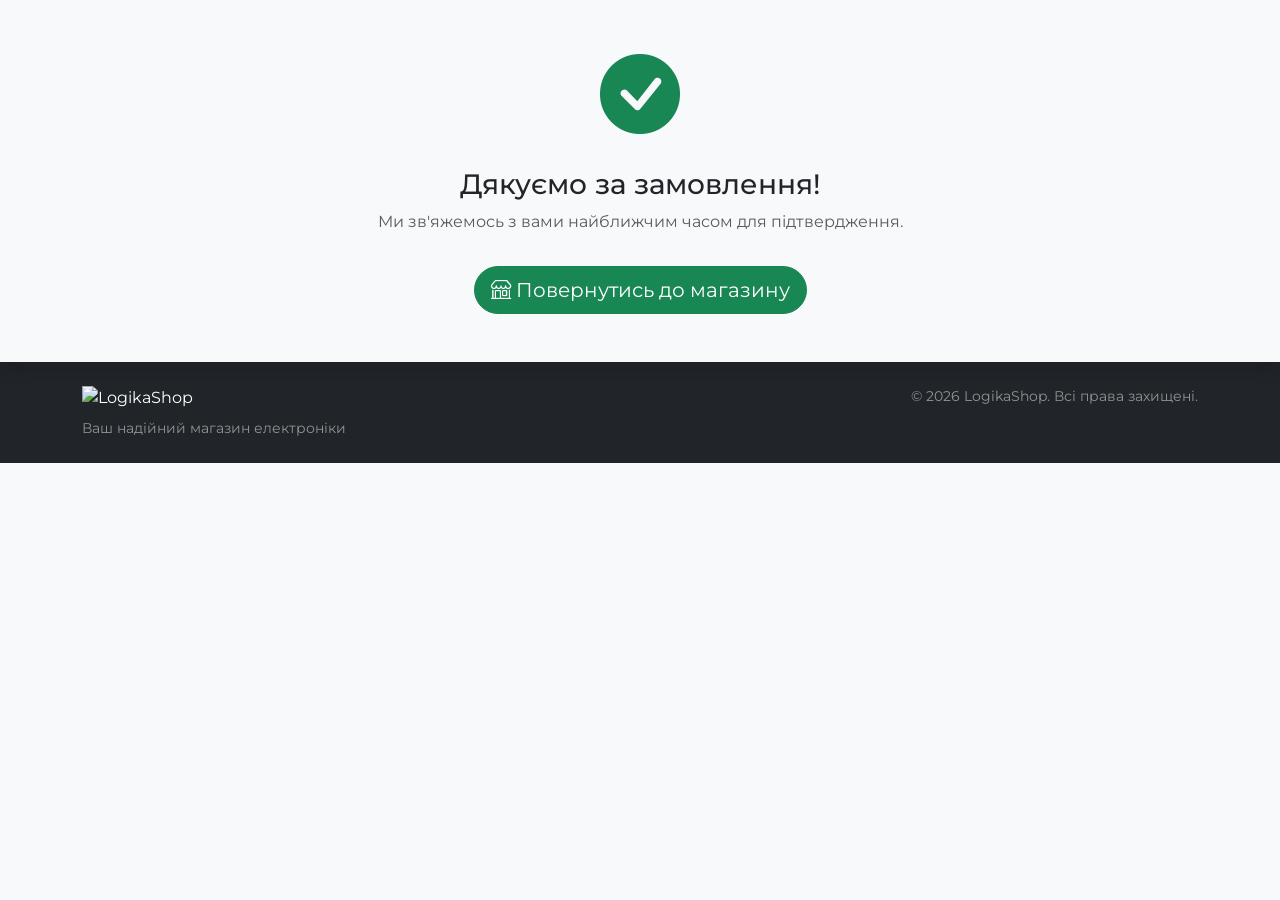
==== cart.html @ b044583e "123" ====
<!DOCTYPE html>

    </main>

    <!-- Модальне вікно успішного замовлення -->
    <div class="modal fade" id="successModal" tabindex="-1" aria-hidden="true" data-bs-backdrop="static"><html lang="uk">

<head>
    <meta charset="UTF-8">
    <meta name="viewport" content="width=device-width, initial-scale=1.0">
    <title>Кошик - LogikaShop</title>

    <!-- Bootstrap CSS -->
    <link href="https://cdn.jsdelivr.net/npm/bootstrap@5.3.3/dist/css/bootstrap.min.css" rel="stylesheet">

    <!-- Bootstrap Icons -->
    <link href="https://cdn.jsdelivr.net/npm/bootstrap-icons@1.11.3/font/bootstrap-icons.css" rel="stylesheet">

    <!-- Google Fonts -->
    <link href="https://fonts.googleapis.com/css2?family=Montserrat:wght@400;500;600;700&display=swap" rel="stylesheet">

    <!-- Custom CSS -->
    <link rel="stylesheet" href="style/style.css">
</head>

<body class="bg-light">
    <!-- Навігація -->
    <nav class="navbar navbar-expand-lg navbar-dark bg-dark sticky-top shadow">
        <div class="container">
            <a class="navbar-brand d-flex align-items-center" href="index.html">
                <img src="img/logo_white.png" alt="LogikaShop" height="40">
            </a>

            <a href="index.html" class="btn btn-outline-light rounded-pill">
                <i class="bi bi-arrow-left"></i> До магазину
            </a>
        </div>
    </nav>

    <!-- Заголовок сторінки -->
    <div class="bg-dark text-white py-4 mb-4">
        <div class="container">
            <h1 class="mb-0">
                <i class="bi bi-cart3"></i> Кошик
            </h1>
        </div>
    </div>

    <!-- Основний контент -->
    <main class="container mb-5">
        <div class="row">
            <div class="col-12 col-lg-5">
                <!-- Товари в кошику -->
                <div class="card shadow-sm border-0">
                    <div class="card-header bg-white py-3">
                        <h5 class="mb-0">
                            <i class="bi bi-bag"></i> Товари у кошику
                            <span class="badge bg-warning text-dark ms-2" id="cartItemsCount">0</span>
                        </h5>
                    </div>
                    <div class="card-body p-0" id="cartItems">
                        <!-- Товари будуть додані через JS -->

                    </div>
                    <div class="card-footer d-flex justify-content-between">
                        <strong class="fs-5">Всього:</strong>
                        <strong class="fs-5 text-success" id="totalPrice">0 грн</strong>
                    </div>
                </div>
            </div>
            <div class="col-12 col-lg-7">
                <!-- Форма замовлення -->
                <div class="card shadow-sm border-0 mb-4" id="checkoutCard">
                    <div class="card-header bg-dark text-white py-3">
                        <h5 class="mb-0">
                            <i class="bi bi-clipboard-check"></i> Оформлення
                        </h5>
                    </div>
                    <div class="card-body">
                        <form id="checkoutForm">
                            <div class="mb-3">
                                <label for="customerName" class="form-label">
                                    <i class="bi bi-person"></i> Ваше ім'я
                                </label>
                                <input type="text" class="form-control" id="customerName" required
                                    placeholder="Введіть ваше ім'я">
                            </div>
                            <div class="mb-3">
                                <label for="customerPhone" class="form-label">
                                    <i class="bi bi-telephone"></i> Телефон
                                </label>
                                <input type="tel" class="form-control" id="customerPhone" required
                                    placeholder="+380 XX XXX XX XX">
                            </div>
                            <div class="mb-3">
                                <label for="customerEmail" class="form-label">
                                    <i class="bi bi-envelope"></i> Email
                                </label>
                                <input type="email" class="form-control" id="customerEmail" required
                                    placeholder="your@email.com">
                            </div>
                            <div class="mb-3">
                                <label for="customerAddress" class="form-label">
                                    <i class="bi bi-geo-alt"></i> Адреса доставки
                                </label>
                                <textarea class="form-control" id="customerAddress" rows="2" required
                                    placeholder="Місто, вулиця, будинок"></textarea>
                            </div>
                            <div class="mb-3">
                                <label class="form-label">
                                    <i class="bi bi-credit-card-2-front"></i> Спосіб оплати
                                </label>
                                <div class="form-check">
                                    <input class="form-check-input" type="radio" name="paymentMethod" id="paymentCash"
                                        value="cash" checked>
                                    <label class="form-check-label" for="paymentCash">
                                        <i class="bi bi-cash"></i> Готівкою при отриманні
                                    </label>
                                </div>
                                <div class="form-check">
                                    <input class="form-check-input" type="radio" name="paymentMethod" id="paymentCard"
                                        value="card">
                                    <label class="form-check-label" for="paymentCard">
                                        <i class="bi bi-credit-card"></i> Карткою онлайн
                                    </label>
                                </div>
                            </div>

                            <button type="submit" class="btn btn-success w-100 btn-lg rounded-pill" id="submitOrder">
                                <i class="bi bi-check-circle"></i> Підтвердити замовлення
                            </button>
                        </form>
                    </div>
                </div>
            </div>
        </div>
        </div>
        </div>

        <div class="modal-dialog modal-dialog-centered">
            <div class="modal-content text-center border-0 shadow">
                <div class="modal-body py-5">
                    <i class="bi bi-check-circle-fill text-success display-1"></i>
                    <h3 class="mt-4">Дякуємо за замовлення!</h3>
                    <p class="text-muted">Ми зв'яжемось з вами найближчим часом для підтвердження.</p>
                    <a href="index.html" class="btn btn-success btn-lg mt-3 rounded-pill">
                        <i class="bi bi-shop"></i> Повернутись до магазину
                    </a>
                </div>
            </div>
        </div>
    </div>

    <!-- Футер -->
    <footer class="bg-dark text-white py-4 mt-auto">
        <div class="container">
            <div class="row">
                <div class="col-md-6 mb-3 mb-md-0">
                    <img src="img/logo_white.png" alt="LogikaShop" height="40" class="mb-2">
                    <p class="text-white-50 small mb-0">Ваш надійний магазин електроніки</p>
                </div>
                <div class="col-md-6 text-md-end">
                    <p class="text-white-50 small mb-0">&copy; 2026 LogikaShop. Всі права захищені.</p>
                </div>
            </div>
        </div>
    </footer>

    <!-- Bootstrap JS -->
    <script src="https://cdn.jsdelivr.net/npm/bootstrap@5.3.3/dist/js/bootstrap.bundle.min.js"></script>

    <!-- GSAP для анімацій -->
    <script src="https://cdnjs.cloudflare.com/ajax/libs/gsap/3.12.5/gsap.min.js"></script>
    <script src="https://cdnjs.cloudflare.com/ajax/libs/gsap/3.12.5/ScrollTrigger.min.js"></script>

    <!-- Cart JS -->
    <script src="js/script.js"></script>
</body>

</html>
---- style/style.css ----
body {
    font-family: 'Montserrat', sans-serif;
    background-color: #78b2ec;
}

.navbar-brand img {
    transition: transform 0.25s ease, filter 0.25s ease;
}

.navbar-brand:hover img {
    transform: scale(1.04);
    filter: drop-shadow(0 4px 10px rgba(255, 193, 7, 0.35));
}

/* Hero-секція */
.hero-section {
    background:  #ffffff url('../img/33.webp') center/cover no-repeat;
    padding: 8px 0;
    position: relative;
    overflow: hidden;
    height: 400px;

}

#productsGrid .card {
    transition: all 0.3s ease;
}

#productsGrid .card:hover {
    transform: translateY(-5px);
    box-shadow: 0 10px 30px rgba(193, 21, 21, 0.15) !important;
}

#productsGrid .card .card-img-top {
    height: 200px;
    object-fit: cover;
}

.btn {
    transition: transform 0.2s ease, box-shadow 0.2s ease;
}


.add-to-cart-btn:hover {
    transform: translateY(-2px) scale(1.03);
}


/* Кнопка кошика - hover */
#cartBtn:hover {
    background-color: #ffffff !important;
    border-color: #080808 !important;
    color: #212529 !important;
}

/* Кнопки категорій */
.category-btn.active {
    background-color: #ffc107 !important;
    border-color: #fdfdfd !important;
    color: #212529 !important;
}

.category-btn:not(.active):hover {
    transform: translateY(-2px);
}

footer a.text-white {
    transition: color 0.25s ease, transform 0.25s ease;
}

footer a.text-white:hover {
    color: #4d493f !important;
    transform: translateY(-2px) scale(1.08);
}

#cartItems .card {
    transition: transform 0.25s ease, background-color 0.25s ease;
}

#cartItems .card:hover {
    transform: translateX(4px);
    background-color: #f8f9fa;
}

#checkoutCard {
    transition: transform 0.25s ease, box-shadow 0.25s ease;
}

#checkoutCard:hover {
    transform: translateY(-4px);
    box-shadow: 0 14px 30px rgba(0, 0, 0, 0.1) !important;
}

/* Overflow для зображень */
.overflow-hidden {
    overflow: hidden;
}

/* Адаптивність */
@media (max-width: 768px) {
    .hero-section {
        padding: 40px 0;
        text-align: center;
    }
}
.product-card {
  transition: all 0.3s ease;
}
.product-card:hover {
  transform: translateY(-8px) scale(1.02);
  box-shadow: 0 10px 20px rgba(0,0,0,0.1);
}

#navbarNav{
  gap: 25px;
}
.my-btn {
  background-color: #44c9b5;
  border-color: #ffffff;
  color: #212529;
  transition: all 0.3s ease;
  opacity: 1;
}
.my-btn:hover {
  background-color: #e93535;
  border-color: #7a0303;
  color: #212529;
  transform: translateY(-2px) scale(1.05);
  box-shadow: 0 10px 20px rgba(0,0,0,0.15);
}
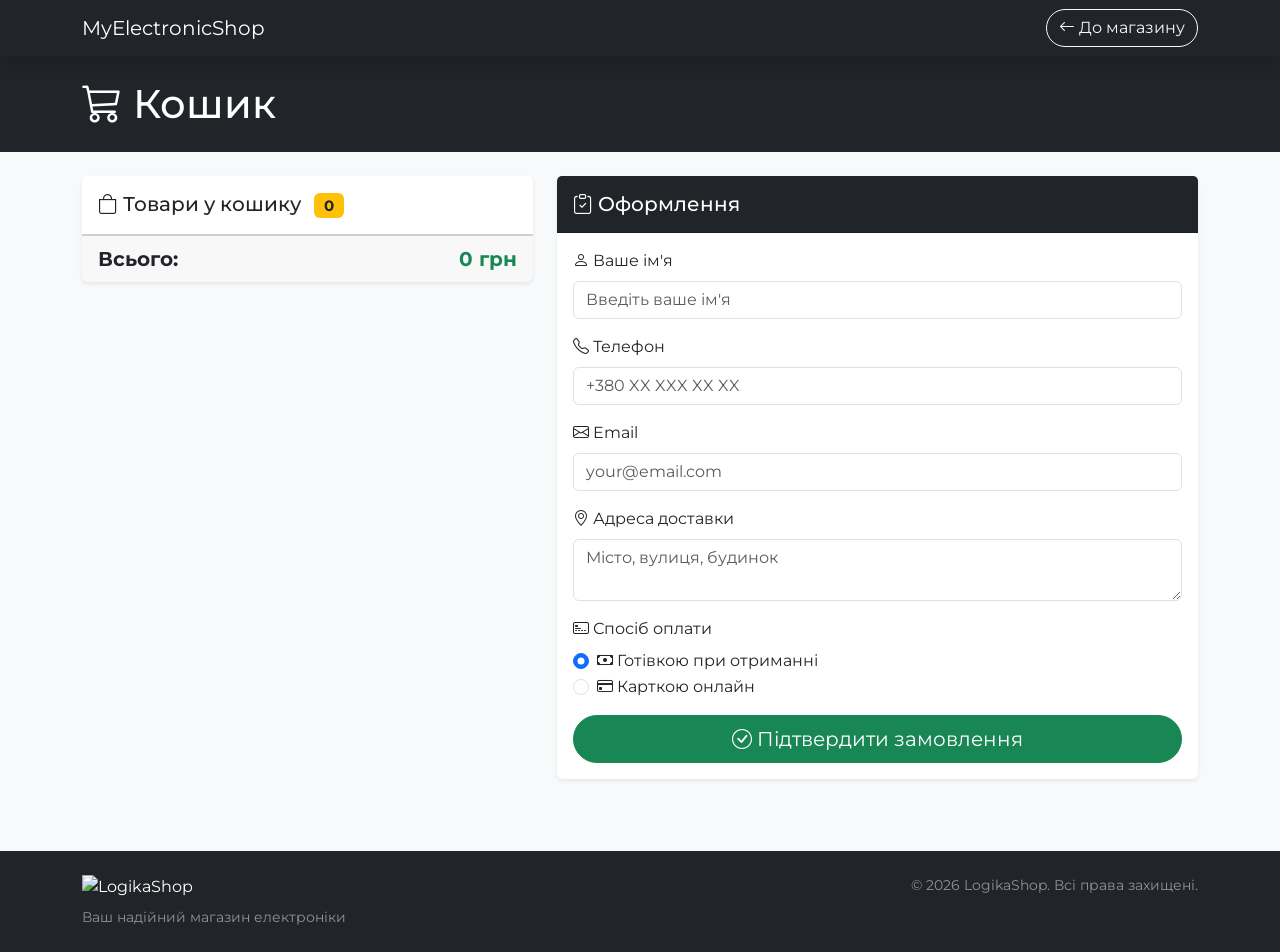
==== commit 1fa0d6b4: "3264726542" ====
--- a/cart.html
+++ b/cart.html
@@ -1,9 +1,5 @@
 <!DOCTYPE html>
-
-    </main>
-
-    <!-- Модальне вікно успішного замовлення -->
-    <div class="modal fade" id="successModal" tabindex="-1" aria-hidden="true" data-bs-backdrop="static"><html lang="uk">
+<html lang="uk">
 
 <head>
     <meta charset="UTF-8">
@@ -21,6 +17,7 @@
 
     <!-- Custom CSS -->
     <link rel="stylesheet" href="style/style.css">
+    <link rel="stylesheet" href="style/cart.css">
 </head>
 
 <body class="bg-light">
@@ -28,7 +25,7 @@
     <nav class="navbar navbar-expand-lg navbar-dark bg-dark sticky-top shadow">
         <div class="container">
             <a class="navbar-brand d-flex align-items-center" href="index.html">
-                <img src="img/logo_white.png" alt="LogikaShop" height="40">
+               MyElectronicShop
             </a>
 
             <a href="index.html" class="btn btn-outline-light rounded-pill">
@@ -60,7 +57,6 @@
                     </div>
                     <div class="card-body p-0" id="cartItems">
                         <!-- Товари будуть додані через JS -->
-
                     </div>
                     <div class="card-footer d-flex justify-content-between">
                         <strong class="fs-5">Всього:</strong>
@@ -134,22 +130,7 @@
                 </div>
             </div>
         </div>
-        </div>
-        </div>
-
-        <div class="modal-dialog modal-dialog-centered">
-            <div class="modal-content text-center border-0 shadow">
-                <div class="modal-body py-5">
-                    <i class="bi bi-check-circle-fill text-success display-1"></i>
-                    <h3 class="mt-4">Дякуємо за замовлення!</h3>
-                    <p class="text-muted">Ми зв'яжемось з вами найближчим часом для підтвердження.</p>
-                    <a href="index.html" class="btn btn-success btn-lg mt-3 rounded-pill">
-                        <i class="bi bi-shop"></i> Повернутись до магазину
-                    </a>
-                </div>
-            </div>
-        </div>
-    </div>
+    </main>
 
     <!-- Футер -->
     <footer class="bg-dark text-white py-4 mt-auto">
@@ -177,4 +158,4 @@
     <script src="js/script.js"></script>
 </body>
 
-</html>+</html>
--- a/style/cart.css
+++ b/style/cart.css
@@ -0,0 +1,135 @@
+body {
+    font-family: 'Montserrat', sans-serif;
+}
+
+.navbar-brand img {
+    transition: transform 0.25s ease, filter 0.25s ease;
+}
+
+.navbar-brand:hover img {
+    transform: scale(1.04);
+    filter: drop-shadow(0 4px 10px rgba(255, 193, 7, 0.35));
+}
+
+/* Hero-секція */
+.hero-section {
+    background:  #f3f8ff url('img/hector-martinez-EG49vTtKdvI-unsplash.jpg') center/cover no-repeat;
+    padding: 80px 0;
+    position: relative;
+    overflow: hidden;
+}
+
+#productsGrid .card {
+    transition: all 0.3s ease;
+}
+
+#productsGrid .card:hover {
+    transform: translateY(-5px);
+    box-shadow: 0 10px 30px rgba(0, 0, 0, 0.15) !important;
+}
+
+#productsGrid .card .card-img-top {
+    height: 200px;
+    object-fit: cover;
+}
+
+.btn {
+    transition: transform 0.2s ease, box-shadow 0.2s ease;
+}
+
+
+.add-to-cart-btn:hover {
+    transform: translateY(-2px) scale(1.03);
+}
+
+
+/* Кнопка кошика - hover */
+#cartBtn:hover {
+    background-color: #ffc107 !important;
+    border-color: #ffc107 !important;
+    color: #212529 !important;
+}
+
+/* Кнопки категорій */
+.category-btn.active {
+    background-color: #ffffff !important;
+    border-color: #ffffff !important;
+    color: #e8f3ff !important;
+}
+
+.category-btn:not(.active):hover {
+    transform: translateY(-2px);
+}
+
+footer a.text-white {
+    transition: color 0.25s ease, transform 0.25s ease;
+}
+
+footer a.text-white:hover {
+    color: #ffc107 !important;
+    transform: translateY(-2px) scale(1.08);
+}
+
+#cartItems .card {
+    transition: transform 0.25s ease, background-color 0.25s ease;
+}
+
+#cartItems .card:hover {
+    transform: translateX(4px);
+    background-color: #429efa;
+    height: 120px;
+    width: 100%;
+}
+
+#checkoutCard {
+    transition: transform 0.25s ease, box-shadow 0.25s ease;
+}
+
+#checkoutCard:hover {
+    transform: translateY(-4px);
+    box-shadow: 0 14px 30px rgba(0, 0, 0, 0.1) !important;
+}
+
+/* Overflow для зображень */
+.overflow-hidden {
+    overflow: hidden;
+}
+
+/* Адаптивність */
+@media (max-width: 768px) {
+    .hero-section {
+        padding: 40px 0;
+        text-align: center;
+    }
+}
+.product-card {
+  transition: all 0.3s ease;
+}
+.product-card:hover {
+  transform: translateY(-8px) scale(1.02);
+  box-shadow: 0 10px 20px rgba(0,0,0,0.1);
+}
+bi-headphones {
+    transition: transform 0.2s ease, color 0.2s ease;
+}
+bi-headphones:hover {
+    transform: translateY(-2px) scale(1.03);
+    color: #ffc107 !important;
+}
+bi-laptop {
+    transition: transform 0.2s ease, color 0.2s ease;
+}
+bi-laptop:hover {
+    transform: translateY(-2px) scale(1.03);
+    color: #ffc107 !important;
+}
+bi-controller {
+    transition: transform 0.2s ease, color 0.2s ease;
+}
+bi-controller:hover {
+    transform: translateY(-2px) scale(1.03);
+    color: #ffc107 !important;
+}
+bi-clock {
+    transition: transform 0.2s ease, color 0.2s ease;
+}
